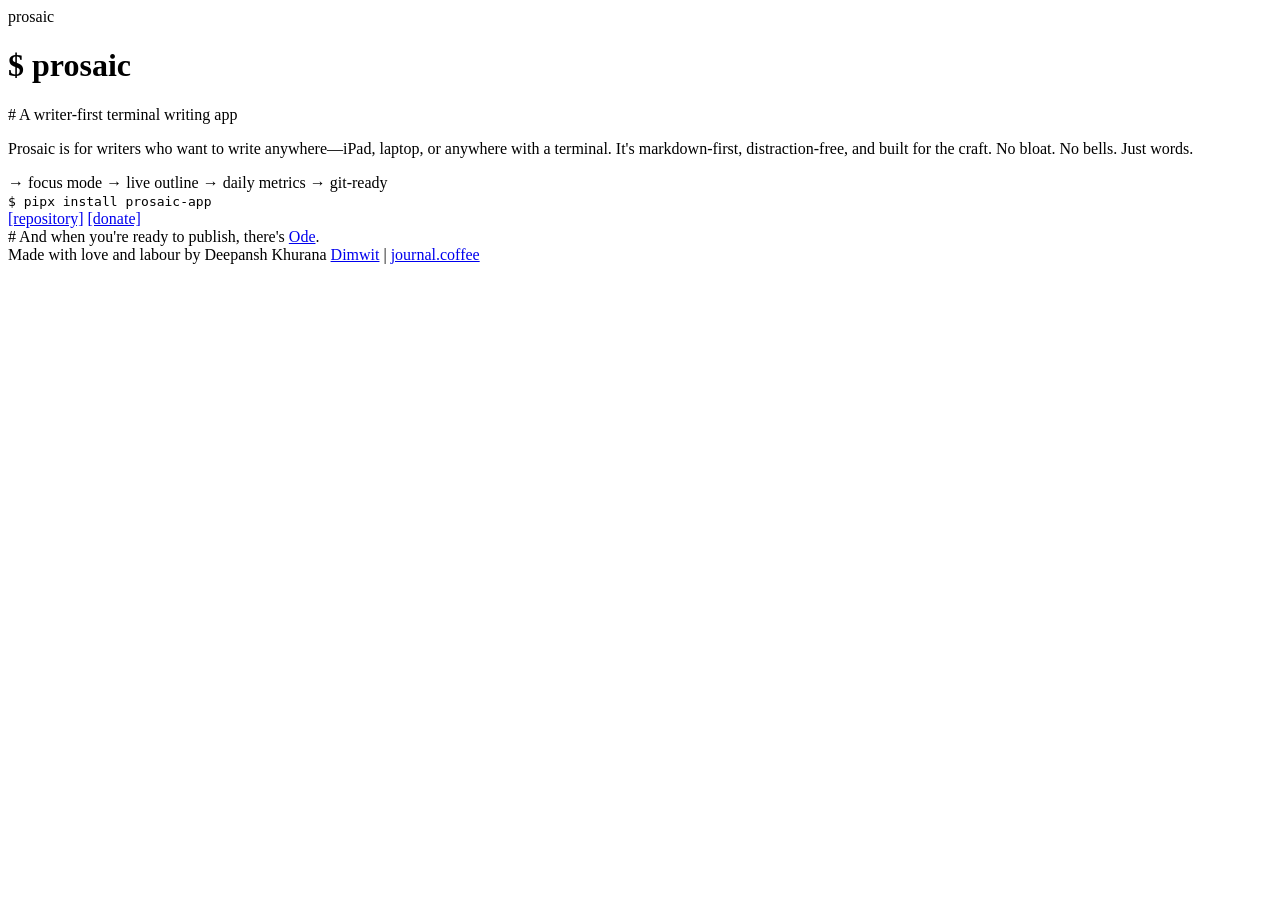
==== landing/index.html @ 5131a8ec "docs: update package name in README.md" ====
<!DOCTYPE html>
<html lang="en">
<head>
    <meta charset="UTF-8">
    <meta name="viewport" content="width=device-width, initial-scale=1.0">
    <title>Prosaic | A writer-first terminal writing app</title>
    <link rel="icon" type="image/x-icon" href="favicon.ico">
    <link rel="preconnect" href="https://fonts.googleapis.com">
    <link rel="preconnect" href="https://fonts.gstatic.com" crossorigin>
    <link href="https://fonts.googleapis.com/css2?family=Fira+Code:wght@400;500;600&display=swap" rel="stylesheet">
    <link rel="stylesheet" href="style.css">
</head>
<body>
    <div class="container">
        <div class="terminal-window">
            <div class="terminal-header">
                <span class="terminal-dot red"></span>
                <span class="terminal-dot yellow"></span>
                <span class="terminal-dot green"></span>
                <span class="terminal-title">prosaic</span>
            </div>
            <div class="terminal-body">
                <h1><span class="prompt">$</span> prosaic</h1>
                <p class="tagline"># A writer-first terminal writing app</p>
                <p class="description">
                    Prosaic is for writers who want to write anywhere—iPad, laptop, 
                    or anywhere with a terminal. It's markdown-first, distraction-free, 
                    and built for the craft. No bloat. No bells. Just words.
                </p>
                <div class="features">
                    <span class="feature"><span class="symbol">→</span> focus mode</span>
                    <span class="feature"><span class="symbol">→</span> live outline</span>
                    <span class="feature"><span class="symbol">→</span> daily metrics</span>
                    <span class="feature"><span class="symbol">→</span> git-ready</span>
                </div>
                <div class="install-block">
                    <code><span class="prompt">$</span> pipx install prosaic-app</code>
                </div>
                <div class="nav-links">
                    <a href="https://github.com/DeepanshKhurana/Prosaic" class="text-link" target="_blank" rel="noopener noreferrer">[repository]</a>
                    <a href="https://github.com/sponsors/DeepanshKhurana" class="text-link" target="_blank" rel="noopener noreferrer">[donate]</a>
                </div>
                <div class="nav-links sister-project">
                    <span class="comment"># And when you're ready to publish, there's <a href="https://ode.dimwit.me" class="text-link secondary" target="_blank" rel="noopener noreferrer">Ode</a>.</span>
                </div>
            </div>
        </div>
        <div class="footer">
            <span>Made with love and labour by Deepansh Khurana</span>
            <span><a href="https://dimwit.me" target="_blank" rel="noopener noreferrer">Dimwit</a> | <a href="https://journal.coffee" target="_blank" rel="noopener noreferrer">journal.coffee</a></span>
        </div>
    </div>
</body>
</html>
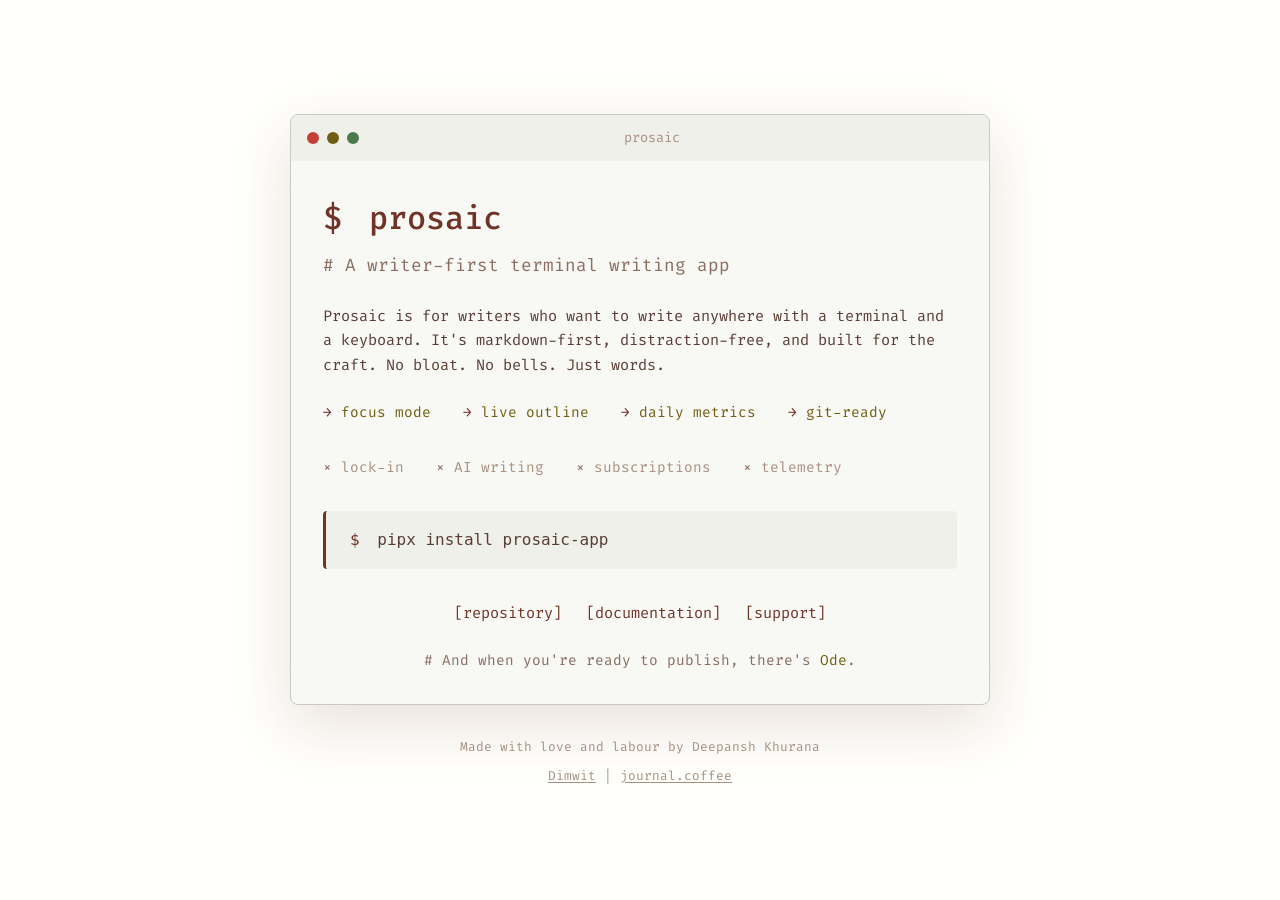
==== commit 59d57c70: "docs: add documentation page and update landing links" ====
--- a/landing/index.html
+++ b/landing/index.html
@@ -23,8 +23,7 @@
                 <h1><span class="prompt">$</span> prosaic</h1>
                 <p class="tagline"># A writer-first terminal writing app</p>
                 <p class="description">
-                    Prosaic is for writers who want to write anywhere—iPad, laptop, 
-                    or anywhere with a terminal. It's markdown-first, distraction-free, 
+                    Prosaic is for writers who want to write anywhere with a terminal and a keyboard. It's markdown-first, distraction-free, 
                     and built for the craft. No bloat. No bells. Just words.
                 </p>
                 <div class="features">
@@ -33,12 +32,19 @@
                     <span class="feature"><span class="symbol">→</span> daily metrics</span>
                     <span class="feature"><span class="symbol">→</span> git-ready</span>
                 </div>
+                <div class="anti-features">
+                    <span class="anti-feature"><span class="symbol">×</span> lock-in</span>
+                    <span class="anti-feature"><span class="symbol">×</span> AI writing</span>
+                    <span class="anti-feature"><span class="symbol">×</span> subscriptions</span>
+                    <span class="anti-feature"><span class="symbol">×</span> telemetry</span>
+                </div>
                 <div class="install-block">
                     <code><span class="prompt">$</span> pipx install prosaic-app</code>
                 </div>
                 <div class="nav-links">
                     <a href="https://github.com/DeepanshKhurana/Prosaic" class="text-link" target="_blank" rel="noopener noreferrer">[repository]</a>
-                    <a href="https://github.com/sponsors/DeepanshKhurana" class="text-link" target="_blank" rel="noopener noreferrer">[donate]</a>
+                    <a href="documentation.html" class="text-link">[documentation]</a>
+                    <a href="https://github.com/sponsors/DeepanshKhurana" class="text-link" target="_blank" rel="noopener noreferrer">[support]</a>
                 </div>
                 <div class="nav-links sister-project">
                     <span class="comment"># And when you're ready to publish, there's <a href="https://ode.dimwit.me" class="text-link secondary" target="_blank" rel="noopener noreferrer">Ode</a>.</span>
--- a/landing/style.css
+++ b/landing/style.css
@@ -0,0 +1,311 @@
+:root {
+    --bg-color: #fffffc;
+    --terminal-bg: #f8f8f5;
+    --terminal-header: #f0f0eb;
+    --text-color: #5a3d35;
+    --text-dim: #a89080;
+    --primary-color: #703327;
+    --secondary-color: #715e12;
+    --accent-color: #ffffed;
+    --prompt-color: #703327;
+    --comment-color: #8a6d60;
+    --border-color: #c8c8c4;
+    --red: #c24038;
+    --yellow: #715e12;
+    --green: #4a7a4a;
+}
+
+* {
+    margin: 0;
+    padding: 0;
+    box-sizing: border-box;
+}
+
+::selection {
+    background: var(--primary-color);
+    color: var(--bg-color);
+}
+
+body {
+    background-color: var(--bg-color);
+    color: var(--text-color);
+    font-family: 'Fira Code', 'Consolas', 'Monaco', monospace;
+    display: flex;
+    flex-direction: column;
+    align-items: center;
+    justify-content: center;
+    min-height: 100vh;
+    padding: 2rem;
+    line-height: 1.6;
+}
+
+.container {
+    max-width: 700px;
+    width: 100%;
+}
+
+.terminal-window {
+    background: var(--terminal-bg);
+    border-radius: 8px;
+    overflow: hidden;
+    box-shadow: 0 20px 60px rgba(112, 51, 39, 0.15);
+    border: 1px solid var(--border-color);
+}
+
+.terminal-header {
+    background: var(--terminal-header);
+    padding: 12px 16px;
+    display: flex;
+    align-items: center;
+    gap: 8px;
+}
+
+.terminal-dot {
+    width: 12px;
+    height: 12px;
+    border-radius: 50%;
+}
+
+.terminal-dot.red { background: var(--red); }
+.terminal-dot.yellow { background: var(--yellow); }
+.terminal-dot.green { background: var(--green); }
+
+.terminal-title {
+    margin-left: auto;
+    margin-right: auto;
+    padding-right: 36px;
+    font-size: 0.85rem;
+    color: var(--text-dim);
+}
+
+.terminal-body {
+    padding: 2rem;
+    min-height: 420px;
+}
+
+h1 {
+    font-size: 2rem;
+    color: var(--primary-color);
+    margin-bottom: 0.5rem;
+    font-weight: 500;
+}
+
+.prompt {
+    color: var(--prompt-color);
+    margin-right: 0.5rem;
+}
+
+.tagline {
+    font-size: 1.1rem;
+    color: var(--comment-color);
+    margin-bottom: 1.5rem;
+}
+
+.description {
+    font-size: 0.95rem;
+    margin-bottom: 1.5rem;
+    color: var(--text-color);
+}
+
+.features {
+    display: flex;
+    flex-wrap: wrap;
+    gap: 1rem 2rem;
+    margin-bottom: 2rem;
+}
+
+.feature {
+    font-size: 0.9rem;
+    color: var(--secondary-color);
+}
+
+.feature .symbol {
+    color: var(--primary-color);
+}
+
+.anti-features {
+    display: flex;
+    flex-wrap: wrap;
+    gap: 1rem 2rem;
+    margin-bottom: 2rem;
+}
+
+.anti-feature {
+    font-size: 0.9rem;
+    color: var(--text-dim);
+}
+
+.anti-feature .symbol {
+    color: var(--comment-color);
+}
+
+.install-block {
+    background: var(--terminal-header);
+    padding: 1rem 1.5rem;
+    border-radius: 4px;
+    margin-bottom: 2rem;
+    border-left: 3px solid var(--primary-color);
+}
+
+.install-block code {
+    font-size: 1rem;
+    color: var(--text-color);
+}
+
+.nav-links {
+    display: flex;
+    gap: 1.5rem;
+    justify-content: center;
+    flex-wrap: wrap;
+    margin-bottom: 1rem;
+}
+
+.text-link {
+    text-decoration: none;
+    color: var(--prompt-color);
+    font-size: 0.95rem;
+    transition: color 0.2s ease;
+}
+
+.text-link:hover {
+    color: var(--primary-color);
+    text-decoration: underline;
+}
+
+.text-link.secondary {
+    color: var(--secondary-color);
+}
+
+.text-link.secondary:hover {
+    color: var(--primary-color);
+}
+
+.sister-project {
+    margin-top: 1.5rem;
+    margin-bottom: 0;
+}
+
+.comment {
+    color: var(--comment-color);
+    font-size: 0.9rem;
+}
+
+.comment .text-link {
+    font-size: inherit;
+}
+
+.footer {
+    margin-top: 2rem;
+    font-size: 0.8rem;
+    color: var(--text-dim);
+    display: flex;
+    flex-direction: column;
+    gap: 0.5rem;
+    align-items: center;
+    text-align: center;
+}
+
+.footer a {
+    color: var(--text-dim);
+    text-decoration: underline;
+    text-decoration-thickness: 1px;
+    text-underline-offset: 2px;
+    transition: color 0.2s ease;
+}
+
+.footer a:hover {
+    color: var(--text-color);
+}
+
+@media (max-width: 480px) {
+    h1 {
+        font-size: 1.5rem;
+    }
+    
+    .terminal-body {
+        padding: 1.5rem;
+    }
+    
+    .features {
+        flex-direction: column;
+        gap: 0.5rem;
+    }
+    
+    .anti-features {
+        flex-direction: column;
+        gap: 0.5rem;
+    }
+    
+    .nav-links {
+        flex-direction: column;
+        gap: 0.75rem;
+    }
+}
+
+/* Documentation page styles */
+.docs-section {
+    margin-bottom: 2rem;
+}
+
+.docs-usage {
+    display: block;
+    background: var(--terminal-header);
+    padding: 1rem 1.5rem;
+    border-radius: 4px;
+    border-left: 3px solid var(--primary-color);
+    font-size: 1rem;
+    color: var(--text-color);
+}
+
+.docs-heading {
+    font-size: 1rem;
+    font-weight: 500;
+    color: var(--comment-color);
+    margin-bottom: 1rem;
+}
+
+.docs-table {
+    display: flex;
+    flex-direction: column;
+    gap: 0.75rem;
+}
+
+.docs-row {
+    display: flex;
+    gap: 2rem;
+    align-items: baseline;
+}
+
+.docs-option {
+    font-size: 0.9rem;
+    color: var(--primary-color);
+    min-width: 120px;
+    flex-shrink: 0;
+}
+
+.docs-desc {
+    font-size: 0.9rem;
+    color: var(--text-color);
+}
+
+.docs-examples {
+    display: flex;
+    flex-direction: column;
+    gap: 0.5rem;
+}
+
+.docs-examples code {
+    font-size: 0.9rem;
+    color: var(--text-color);
+}
+
+@media (max-width: 480px) {
+    .docs-row {
+        flex-direction: column;
+        gap: 0.25rem;
+    }
+    
+    .docs-option {
+        min-width: auto;
+    }
+}
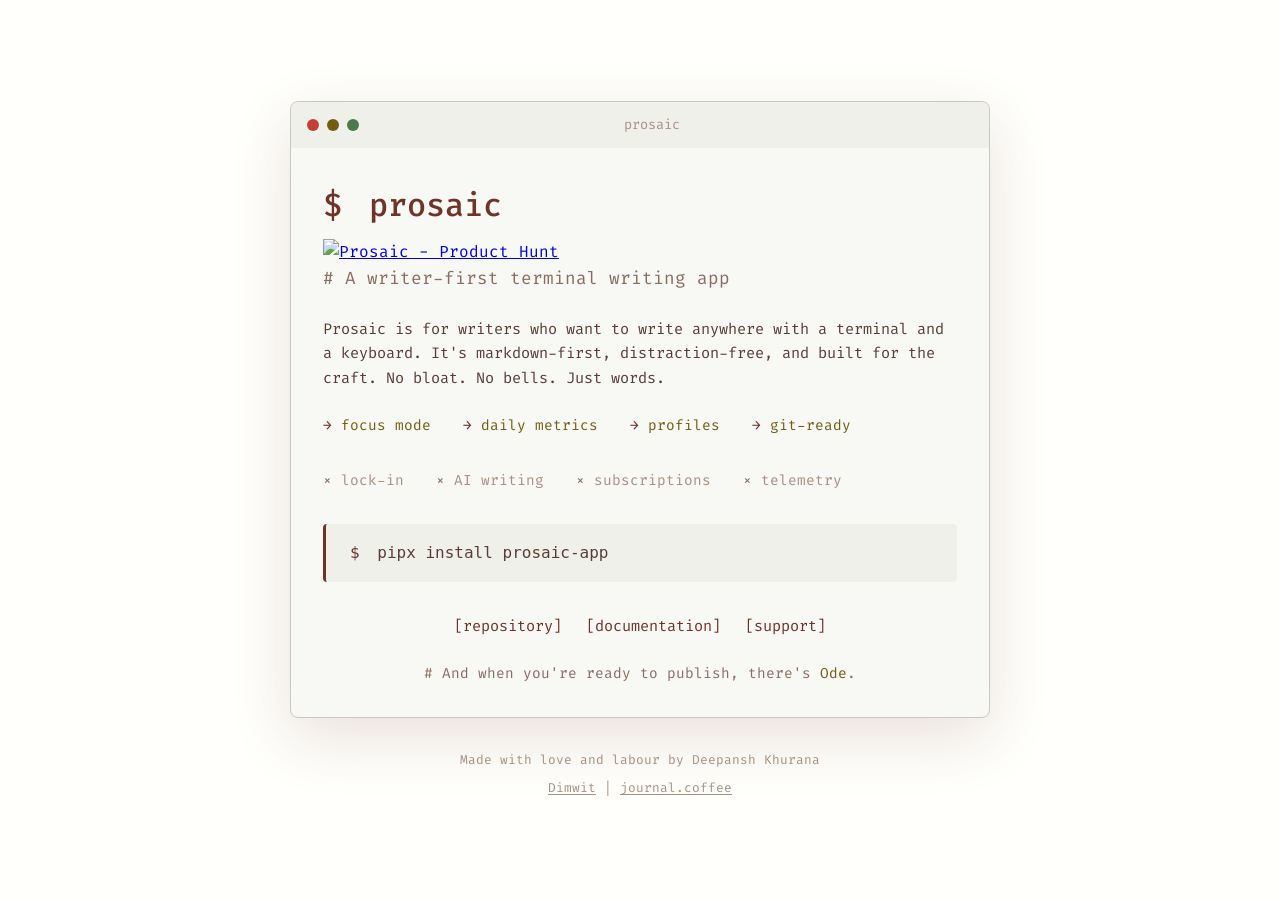
==== commit e4f2754e: "docs: add profiles documentation and landing page updates" ====
--- a/landing/index.html
+++ b/landing/index.html
@@ -20,7 +20,10 @@
                 <span class="terminal-title">prosaic</span>
             </div>
             <div class="terminal-body">
-                <h1><span class="prompt">$</span> prosaic</h1>
+                <div class="header-row">
+                    <h1><span class="prompt">$</span> prosaic</h1>
+                    <a class="ph-badge" href="https://www.producthunt.com/products/prosaic?embed=true&amp;utm_source=badge-featured&amp;utm_medium=badge&amp;utm_campaign=badge-prosaic" target="_blank" rel="noopener noreferrer"><img alt="Prosaic - Product Hunt" src="https://api.producthunt.com/widgets/embed-image/v1/featured.svg?post_id=1084278&amp;theme=neutral&amp;t=1772276159522"></a>
+                </div>
                 <p class="tagline"># A writer-first terminal writing app</p>
                 <p class="description">
                     Prosaic is for writers who want to write anywhere with a terminal and a keyboard. It's markdown-first, distraction-free, 
@@ -28,8 +31,8 @@
                 </p>
                 <div class="features">
                     <span class="feature"><span class="symbol">→</span> focus mode</span>
-                    <span class="feature"><span class="symbol">→</span> live outline</span>
                     <span class="feature"><span class="symbol">→</span> daily metrics</span>
+                    <span class="feature"><span class="symbol">→</span> profiles</span>
                     <span class="feature"><span class="symbol">→</span> git-ready</span>
                 </div>
                 <div class="anti-features">
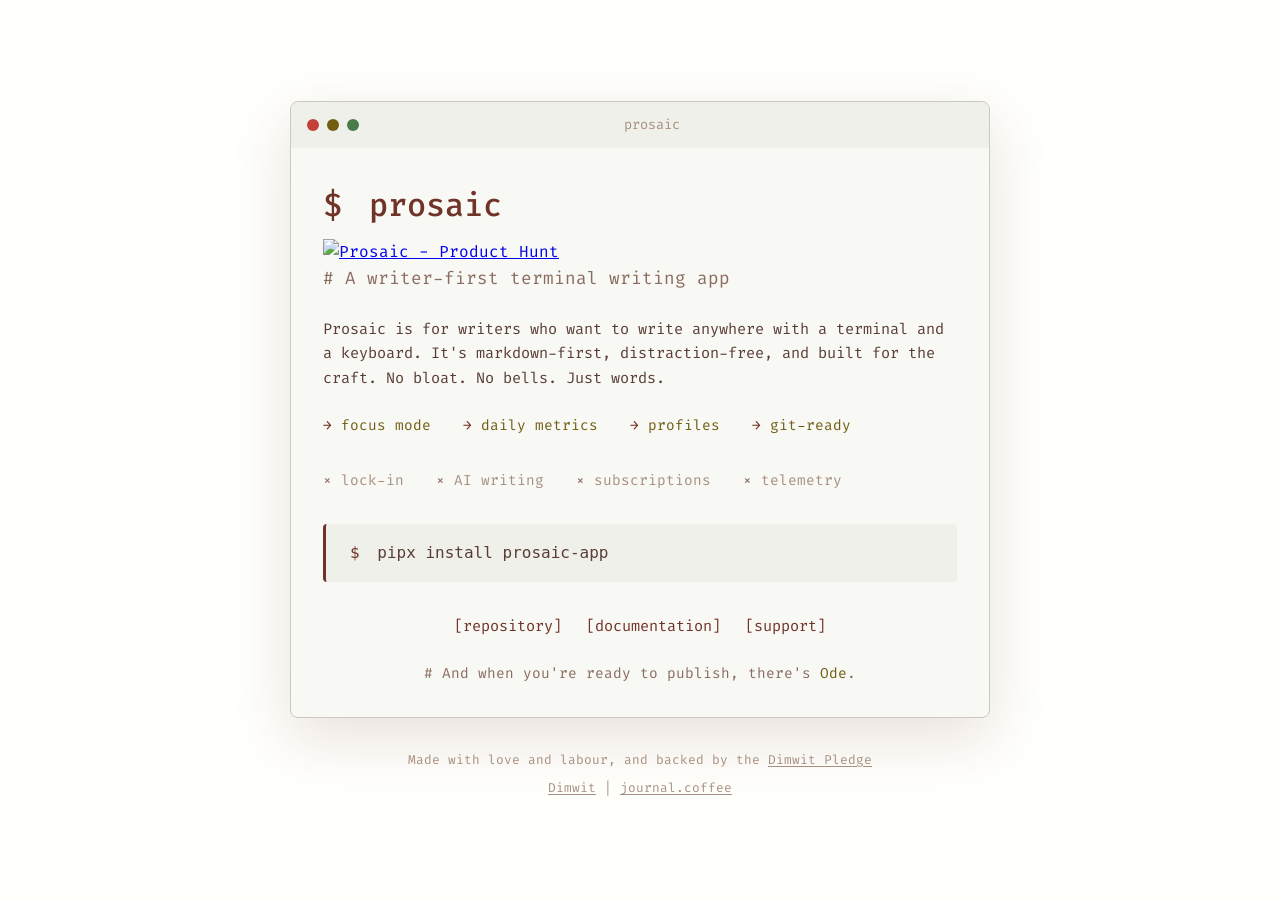
==== commit 9feb0f31: "docs: update to include the Dimwit Pledge" ====
--- a/landing/index.html
+++ b/landing/index.html
@@ -55,7 +55,7 @@
             </div>
         </div>
         <div class="footer">
-            <span>Made with love and labour by Deepansh Khurana</span>
+            <span>Made with love and labour, and backed by the <a href="https://dimwit.me/pledge" target="_blank" rel="noopener noreferrer">Dimwit Pledge</a></span>
             <span><a href="https://dimwit.me" target="_blank" rel="noopener noreferrer">Dimwit</a> | <a href="https://journal.coffee" target="_blank" rel="noopener noreferrer">journal.coffee</a></span>
         </div>
     </div>
